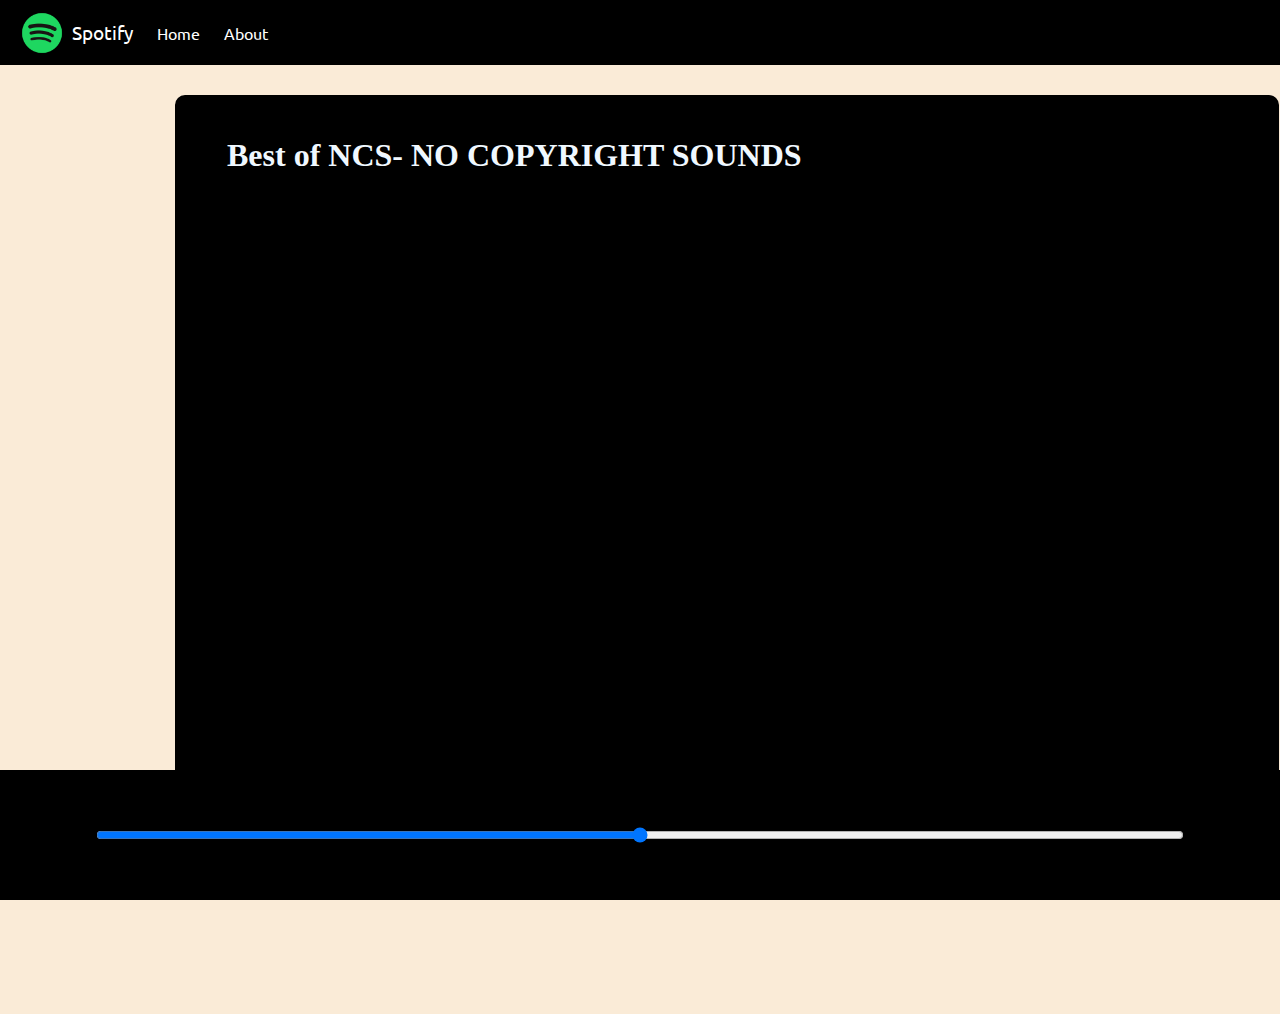
==== clone-website/index.html @ 96cd35de "clone website" ====
<!DOCTYPE html>
<html lang="en">
<head>
    <meta charset="UTF-8">
    <meta name="viewport" content="width=device-width, initial-scale=1.0">
    <title>Spotify-(clone website)</title>
    <link rel="stylesheet" href="style.css">
</head>
<body>
    <nav>
        <ul>
            <li class="brand"><img src="logo.png" alt="spotify logo">Spotify</li>
            <li>Home</li>
            <li>About</li>
        </ul>
    </nav>
    <div class="container">
        <h1>Best of NCS- NO COPYRIGHT SOUNDS</h1>
        <div class="songslist">
        </div>
        <div class="songbanner"></div>
    </div>
    <div class="bottom">
        <input type="range"" name="range" id="myProgressBar" min="0" max="100">
        <div class="icons"><!--fontawesome icons-->
        </div>
    </div>
</body>
</html>
---- clone-website/style.css ----
@import url('https://fonts.googleapis.com/css2?family=Ubuntu:ital,wght@0,300;0,400;0,500;0,700;1,300;1,400;1,500;1,700&display=swap');
@import url('https://fonts.googleapis.com/css2?family=Ubuntu:ital,wght@0,300;0,400;0,500;0,700;1,300;1,400;1,500;1,700&family=Varela+Round&display=swap');

body{
    background-color: antiquewhite;
}
*{
    margin: 0;
    padding:0;
}
nav{
    font-family: 'Ubuntu',sans-serif;
}
nav ul{
    display: flex;
    align-items: center;
    list-style-type: none;
    height: 65px;
    background-color: black;
    color: white;
}
nav ul li{
    padding: 0 12px;
}
.brand img{
    width: 44px;
    padding: 8px;
}
.brand{
    align-items: center;
    display: flex;
    font-size:larger;
}

.container{
    min-height: 75vh;
    padding: 40px 50px;
    width: 1000px;
    border: 2px solid black;
    margin: 30px 175px;
    border-radius: 10px;
    background-color: black;
    justify-content: center;
    align-items: center;
} 
h1{
    color: aliceblue;
}
.bottom{
    position: sticky;
    height: 130px;
    background-color: black;
    bottom: 0; 
    display: flex;
    text-align: center;
    justify-content: center;
}
#myProgressBar{
    width:85vw
}
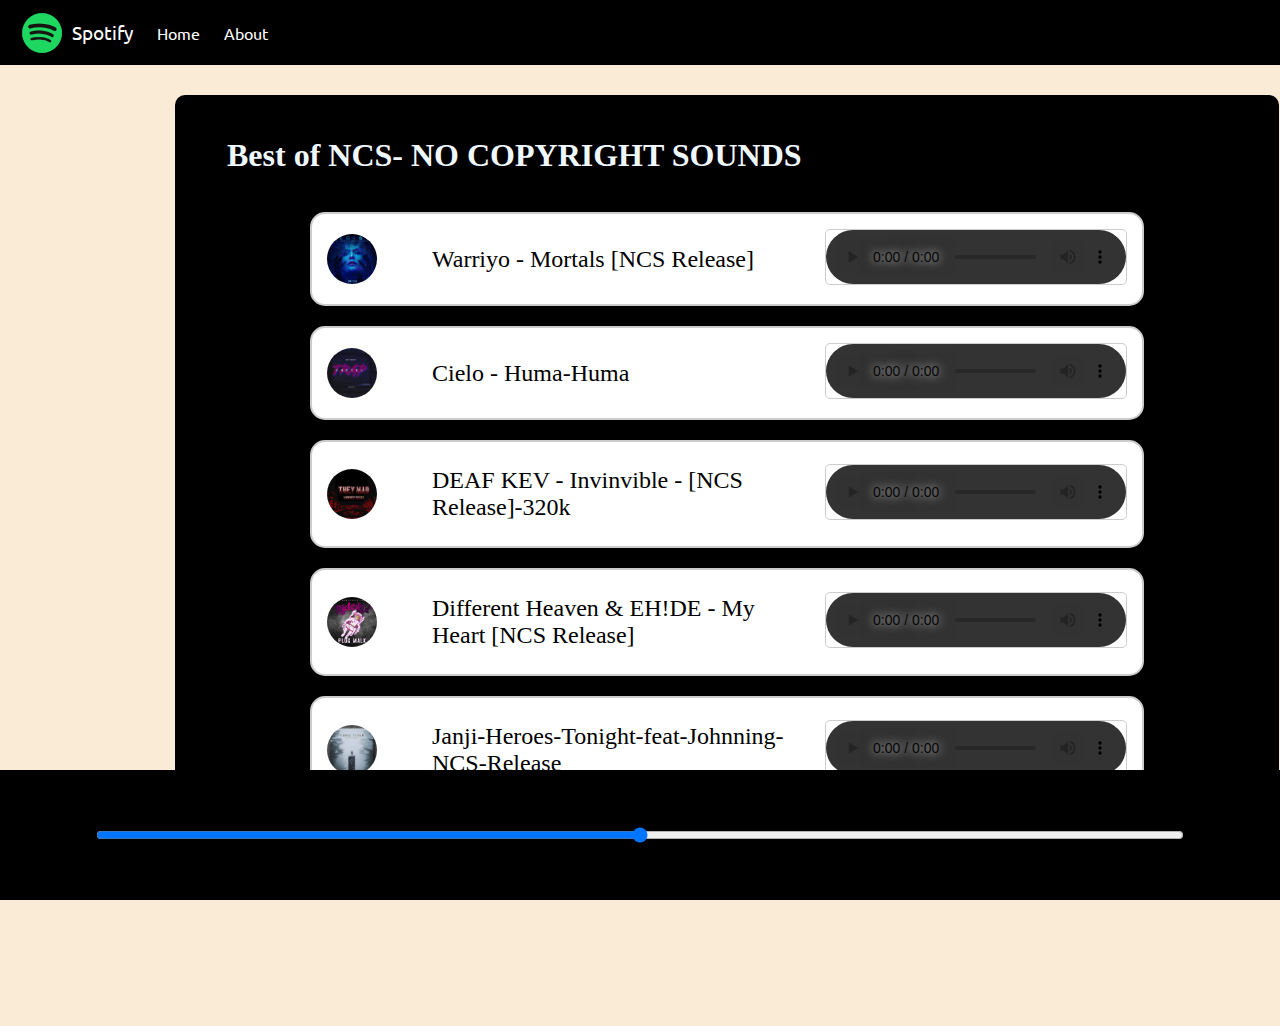
==== commit a577a344: "clone-website" ====
--- a/clone-website/index.html
+++ b/clone-website/index.html
@@ -4,6 +4,8 @@
     <meta charset="UTF-8">
     <meta name="viewport" content="width=device-width, initial-scale=1.0">
     <title>Spotify-(clone website)</title>
+    <script src="./data/songs.js"></script>
+    <script src="./script.js"></script>
     <link rel="stylesheet" href="style.css">
 </head>
 <body>
@@ -16,7 +18,7 @@
     </nav>
     <div class="container">
         <h1>Best of NCS- NO COPYRIGHT SOUNDS</h1>
-        <div class="songslist">
+        <div id="songslist">
         </div>
         <div class="songbanner"></div>
     </div>
--- a/clone-website/style.css
+++ b/clone-website/style.css
@@ -57,4 +57,38 @@
 }
 #myProgressBar{
     width:85vw
-}+}
+.one{
+    width: 80%;
+    margin: 20px auto;
+    padding: 15px;
+    border: 2px solid #ccc;
+    border-radius: 15px; /* Rounded corners */
+    display: flex;
+    align-items: center;
+    justify-content: center;
+    background-color: white;
+}
+.image{
+    width: 50px; /* Adjust as needed */
+    height: 50px; /* Adjust as needed */
+    margin-right: 15px;
+    border-radius: 100px;
+}
+.content{
+    flex-grow: 1; /* Allows content to expand to fill remaining space */
+    padding: 10px 40px;
+    font-size: x-large;
+}
+.audio1{
+    margin-left: auto; /* Pushes score to the right */
+}
+audio {
+    width: 300px;
+    border: 1px solid #ccc;
+    border-radius: 5px;
+  }
+  
+  audio::-webkit-media-controls-panel {
+    background-color: #333;
+  }